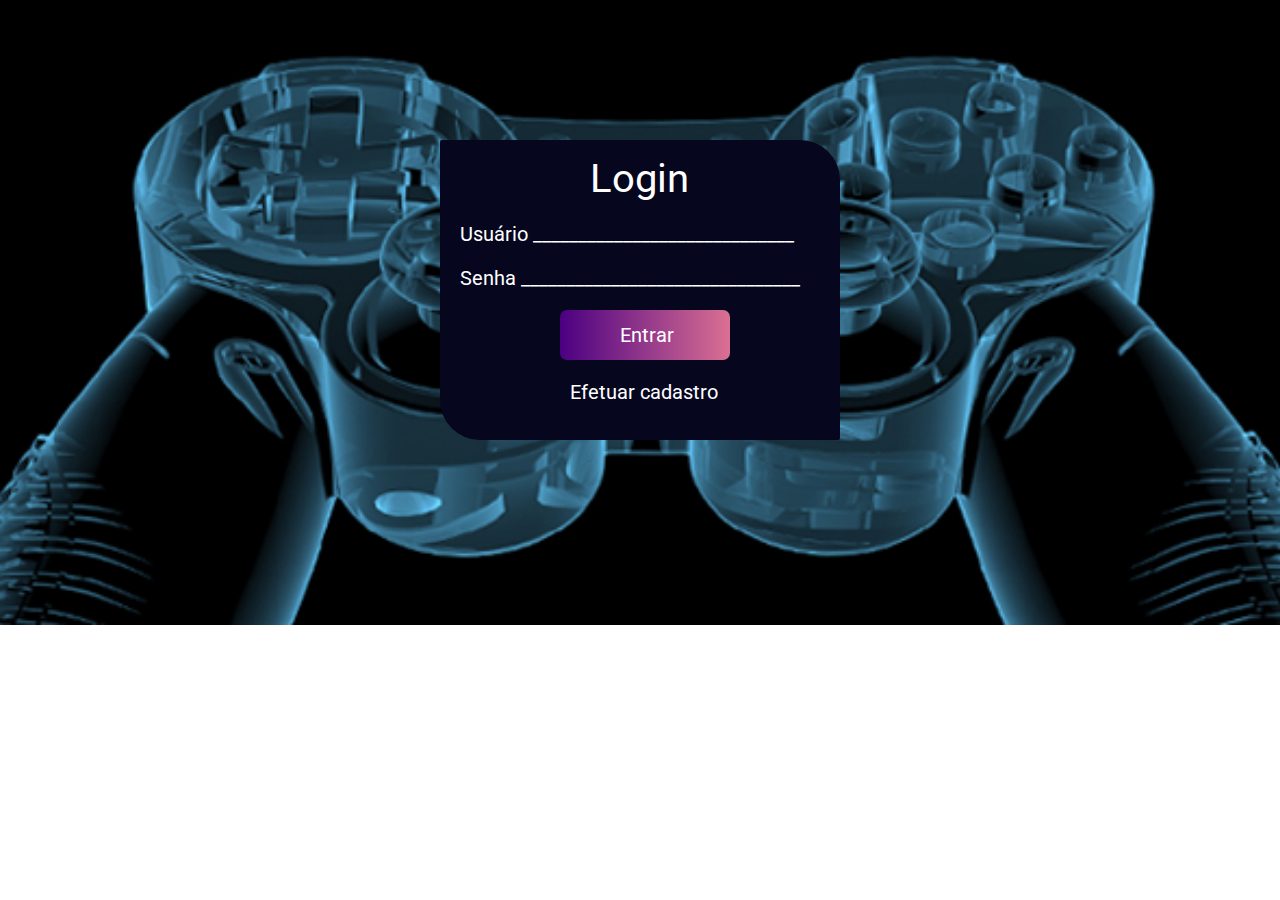
==== login.html @ aa633398 "commit 1" ====
<!DOCTYPE html>
<html lang="en">
<head>
    <meta charset="UTF-8">
    <meta http-equiv="X-UA-Compatible" content="IE=edge">
    <meta name="viewport" content="width=device-width, initial-scale=1.0">
    <title>login</title>
    <link rel="stylesheet" href="styleLogin.css">
</head>
<body>
    <div id="caixa">
        <div class="login-caixa">
            <p>Login</p>
        </div>
        <div class="conteudo-caixa">
            <p>Usuário _____________________________</p>
            <p>Senha _______________________________</p>
        </div> 
        <div class="botao-caixa">
            <p>Entrar</p>      
        </div>
        <div class="cadastrar-caixa">
            <p>Efetuar cadastro</p>
        </div>
    </div>    
</body>
</html>
---- styleLogin.css ----
@import url('https://fonts.googleapis.com/css2?family=Roboto:ital,wght@0,400;0,700;1,400&display=swap');

*{
    margin: 0;
    padding: 0;
    box-sizing: border-box;
}

body{
    background-image: url(../imagens/joystickGame.jpg);
    background-repeat:  no-repeat;
    background-position: center;
    background-size: cover;
    height: 625px;

    display: flex;
    flex-direction: row;
    justify-content: center;
    padding: 140px;    
}

#caixa{
    width: 400px;
    height: 300px;
    background-color: rgb(6, 6, 31);
    border-radius: 2px 40px;

    color: white;
    font-family: roboto;
    font-size: 40px;

    justify-content: baseline;
} 

.login-caixa{
    padding-left: 150px;
    padding-top: 15px;
}

.conteudo-caixa p{
    font-family: roboto;
    font-size: 20px;
    padding-left: 20px;
    padding-top: 20px;
}

.botao-caixa {    
    width: 170px;
    height: 50px;
    border-radius: 7px;

    font-family: roboto;
    font-size: 20px ;
    background-image: linear-gradient(to right, #4B0082,#DB7093);
    
    display: flex;
    flex-direction: row;

    margin-top: 20px;
    margin-left: 120px;

    align-items: center;
    padding-left: 60px;
}

.cadastrar-caixa{
    font-family: roboto;
    font-size: 20px;
    color: white;

    padding-top: 20px;
    padding-left: 130px;
}
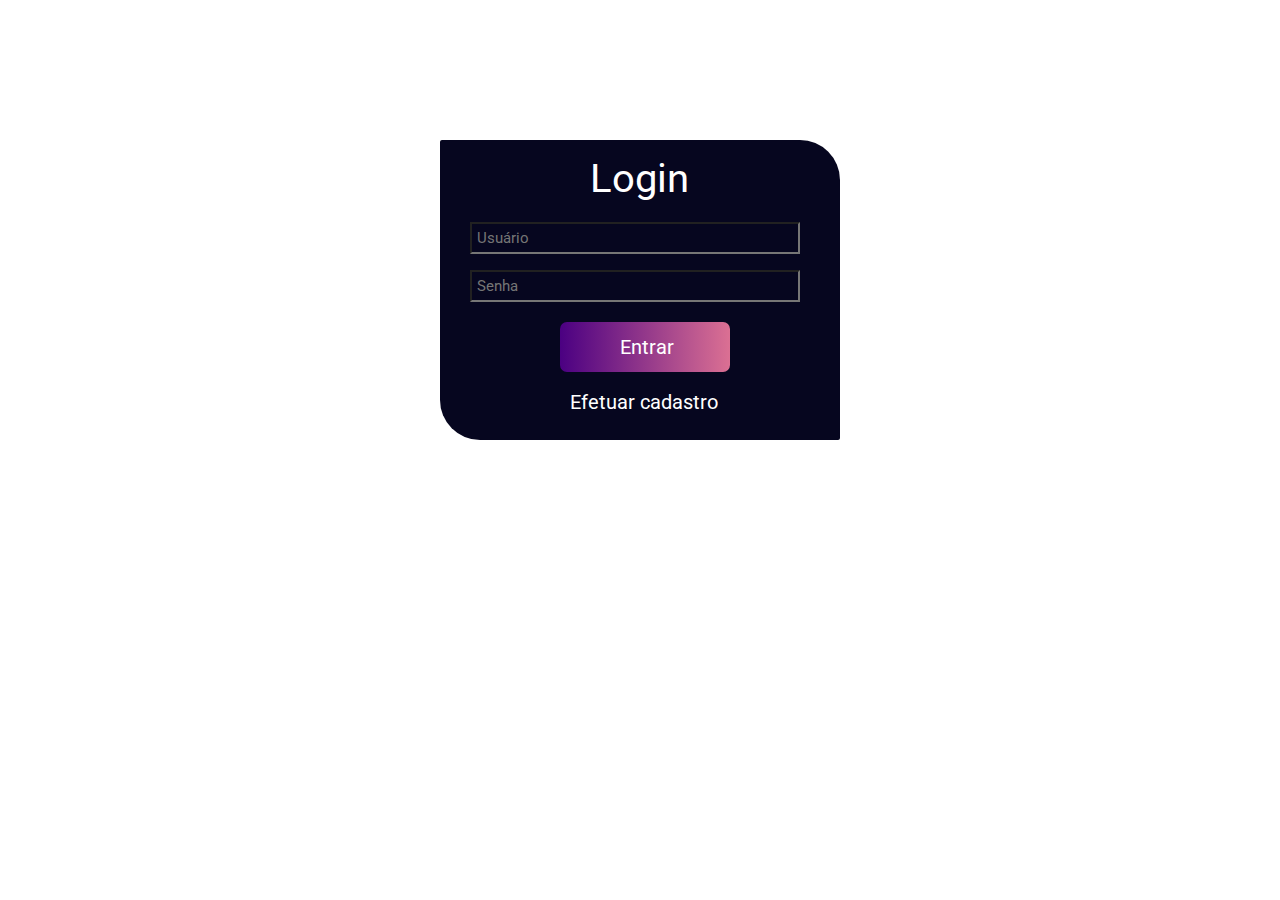
==== commit 1e83b0ab: "commit html-css" ====
--- a/login.html
+++ b/login.html
@@ -12,15 +12,21 @@
         <div class="login-caixa">
             <p>Login</p>
         </div>
-        <div class="conteudo-caixa">
-            <p>Usuário _____________________________</p>
-            <p>Senha _______________________________</p>
+        <div class="usuario-caixa">
+        <!--<div class="conteudo-caixa">-->
+            <!--<p>Usuário _____________________________</p>
+            <p>Senha _______________________________</p>-->
+            <input type="text" id="cxUsuarioLogin" placeholder="Usuário">
+        </div>
+        <div class="senha-caixa">
+            <input  type="text" id="cxSenhaLogin" placeholder="Senha">
         </div> 
+        
         <div class="botao-caixa">
-            <p>Entrar</p>      
+            <p><a href="#">Entrar</a></p>      
         </div>
         <div class="cadastrar-caixa">
-            <p>Efetuar cadastro</p>
+            <p><a href="#">Efetuar cadastro</a></p>
         </div>
     </div>    
 </body>
--- a/styleLogin.css
+++ b/styleLogin.css
@@ -7,7 +7,7 @@
 }
 
 body{
-    background-image: url(../imagens/joystickGame.jpg);
+    background-image: url(c:/senai/codificar/imagens/joystickGame.jpg);
     background-repeat:  no-repeat;
     background-position: center;
     background-size: cover;
@@ -37,21 +37,47 @@
     padding-top: 15px;
 }
 
-.conteudo-caixa p{
+/*.conteudo-caixa p{*/
+.usuario-caixa input{
     font-family: roboto;
-    font-size: 20px;
-    padding-left: 20px;
-    padding-top: 20px;
+    font-size: 15px;
+    color: white;
+
+    padding-left: 5px;
+    padding-top: 5px;
+    padding-bottom: 5px;
+    background: transparent;
+
+    margin-top: 20px;
+    margin-left: 30px; 
+    width: 330px;
 }
 
-.botao-caixa {    
+.senha-caixa input{
+    font-family: roboto;
+    font-size: 15px;
+    color: white;
+
+    padding-left: 5px;
+    padding-top: 5px;
+    padding-bottom: 5px;
+    background: transparent;
+
+    margin-top: 5px;
+    margin-left: 30px;
+    width: 330px;
+}
+
+.botao-caixa a{    
     width: 170px;
     height: 50px;
     border-radius: 7px;
 
     font-family: roboto;
     font-size: 20px ;
+    color: white;
     background-image: linear-gradient(to right, #4B0082,#DB7093);
+    text-decoration: none;
     
     display: flex;
     flex-direction: row;
@@ -63,10 +89,11 @@
     padding-left: 60px;
 }
 
-.cadastrar-caixa{
+.cadastrar-caixa a{
     font-family: roboto;
     font-size: 20px;
     color: white;
+    text-decoration: none;
 
     padding-top: 20px;
     padding-left: 130px;
